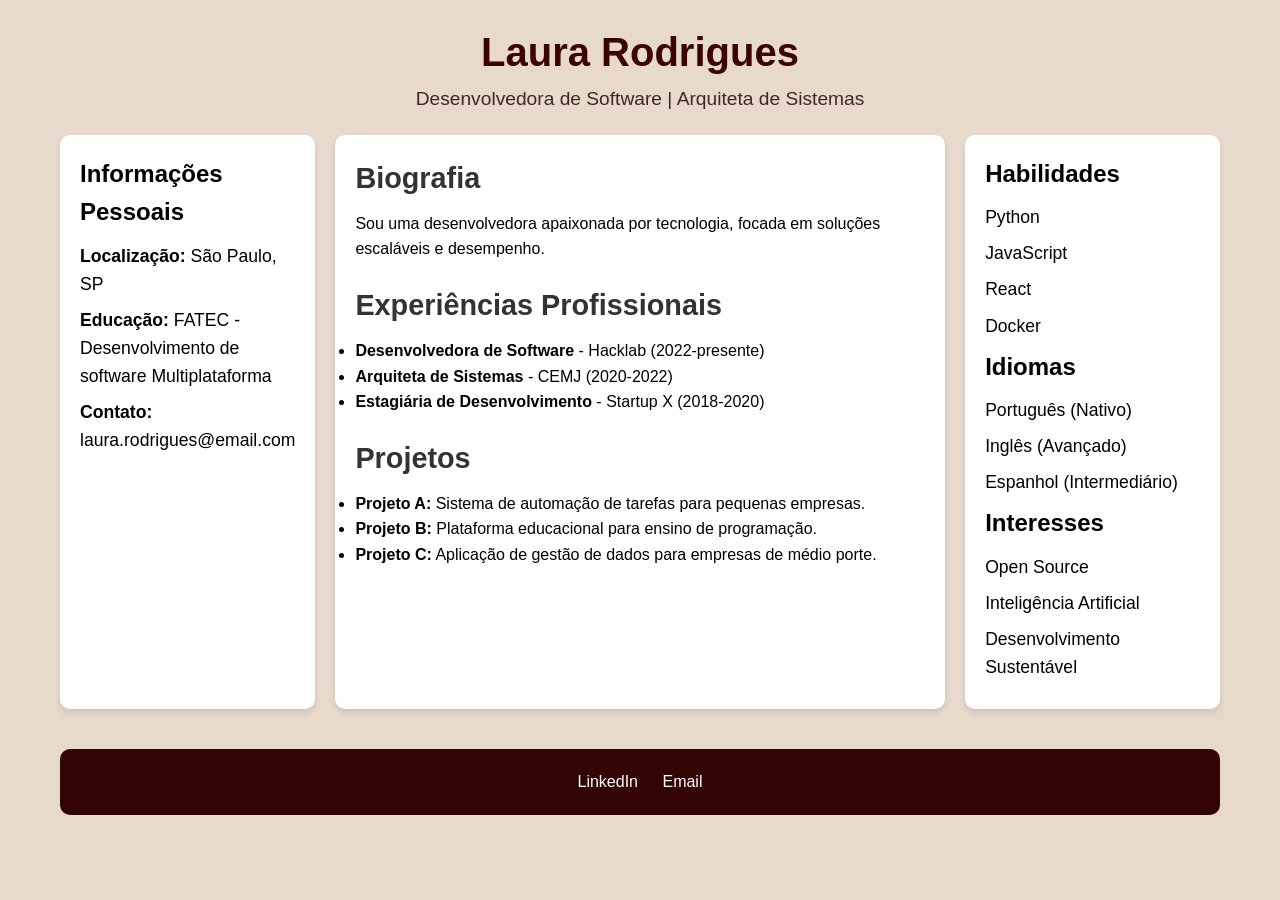
==== index.html @ f48a4497 "Upload dos arquivos de html e css para a página" ====
<!DOCTYPE html>
<html lang="pt-br">
<head>
    <meta charset="UTF-8">
    <meta name="viewport" content="width=device-width, initial-scale=1.0">
    <title>Perfil Pessoal</title>
    <link rel="stylesheet" href="style.css">
</head>
<body>
    <div class="container">
        <!-- Cabeçalho -->
        <header>
            <h1>Laura Rodrigues</h1>
            <p>Desenvolvedora de Software | Arquiteta de Sistemas</p>
        </header>

        <!-- Seção de informações pessoais e conteúdo principal -->
        <div class="main-content">
            <!-- Informações Pessoais (aside esquerda) -->
            <aside class="personal-info">
                <h2>Informações Pessoais</h2>
                <ul>
                    <li><strong>Localização:</strong> São Paulo, SP</li>
                    <li><strong>Educação:</strong> FATEC - Desenvolvimento de software Multiplataforma</li>
                    <li><strong>Contato:</strong> laura.rodrigues@email.com</li>
                </ul>
            </aside>

            <!-- Conteúdo Principal -->
            <main>
                <section class="biography">
                    <h2>Biografia</h2>
                    <p>Sou uma desenvolvedora apaixonada por tecnologia, focada em soluções escaláveis e desempenho.</p>
                </section>

                <section class="experiences">
                    <h2>Experiências Profissionais</h2>
                    <ul>
                        <li><strong>Desenvolvedora de Software</strong> - Hacklab (2022-presente)</li>
                        <li><strong>Arquiteta de Sistemas</strong> - CEMJ (2020-2022)</li>
                        <li><strong>Estagiária de Desenvolvimento</strong> - Startup X (2018-2020)</li>
                    </ul>
                </section>

                <section class="projects">
                    <h2>Projetos</h2>
                    <ul>
                        <li><strong>Projeto A:</strong> Sistema de automação de tarefas para pequenas empresas.</li>
                        <li><strong>Projeto B:</strong> Plataforma educacional para ensino de programação.</li>
                        <li><strong>Projeto C:</strong> Aplicação de gestão de dados para empresas de médio porte.</li>
                    </ul>
                </section>
            </main>

            <!-- Barra Lateral (aside direita) -->
            <aside class="skills">
                <h2>Habilidades</h2>
                <ul>
                    <li>Python</li>
                    <li>JavaScript</li>
                    <li>React</li>
                    <li>Docker</li>
                </ul>

                <h2>Idiomas</h2>
                <ul>
                    <li>Português (Nativo)</li>
                    <li>Inglês (Avançado)</li>
                    <li>Espanhol (Intermediário)</li>
                </ul>

                <h2>Interesses</h2>
                <ul>
                    <li>Open Source</li>
                    <li>Inteligência Artificial</li>
                    <li>Desenvolvimento Sustentável</li>
                </ul>
            </aside>
        </div>

        <!-- Rodapé -->
        <footer>
            <ul>
                <li><a href="https://www.linkedin.com/in/laura-rodrigues">LinkedIn</a></li>
                <li><a href="mailto:laura.rodrigues@email.com">Email</a></li>
            </ul>
        </footer>
    </div>
</body>
</html>
---- style.css ----
* {
    margin: 0;
    padding: 0;
    box-sizing: border-box;
}

body {
    font-family: Arial, sans-serif;
    line-height: 1.6;
    background-color: #e7d9cc;
}

.container {
    display: flex;
    flex-direction: column;
    max-width: 1200px;
    margin: 0 auto;
    padding: 20px;
}

header {
    text-align: center;
    margin-bottom: 20px;
}

header h1 {
    font-size: 2.5rem;
    color: #3d0404;
}

header p {
    font-size: 1.2rem;
    color: #422626;
}

.main-content {
    display: flex;
    flex-wrap: wrap;
    gap: 20px;
}

.personal-info, .skills {
    flex: 1 1 250px;
    background-color: #fff;
    padding: 20px;
    box-shadow: 0 4px 6px rgba(0, 0, 0, 0.1);
    border-radius: 10px;
}

.personal-info h2, .skills h2 {
    font-size: 1.5rem;
    margin-bottom: 10px;
}

.personal-info ul, .skills ul {
    list-style-type: none;
}

.personal-info li, .skills li {
    font-size: 1.1rem;
    margin-bottom: 8px;
}

main {
    flex: 2 1 600px;
    background-color: #fff;
    padding: 20px;
    box-shadow: 0 4px 6px rgba(0, 0, 0, 0.1);
    border-radius: 10px;
}

main section {
    margin-bottom: 20px;
}

main h2 {
    font-size: 1.8rem;
    margin-bottom: 10px;
    color: #333;
}

footer {
    text-align: center;
    margin-top: 40px;
    padding: 20px;
    background-color: #330404;
    color: white;
    border-radius: 10px;
}

footer ul {
    list-style-type: none;
}

footer ul li {
    display: inline;
    margin: 0 10px;
}

footer ul li a {
    color: white;
    text-decoration: none;
}

footer ul li a:hover {
    text-decoration: underline;
}
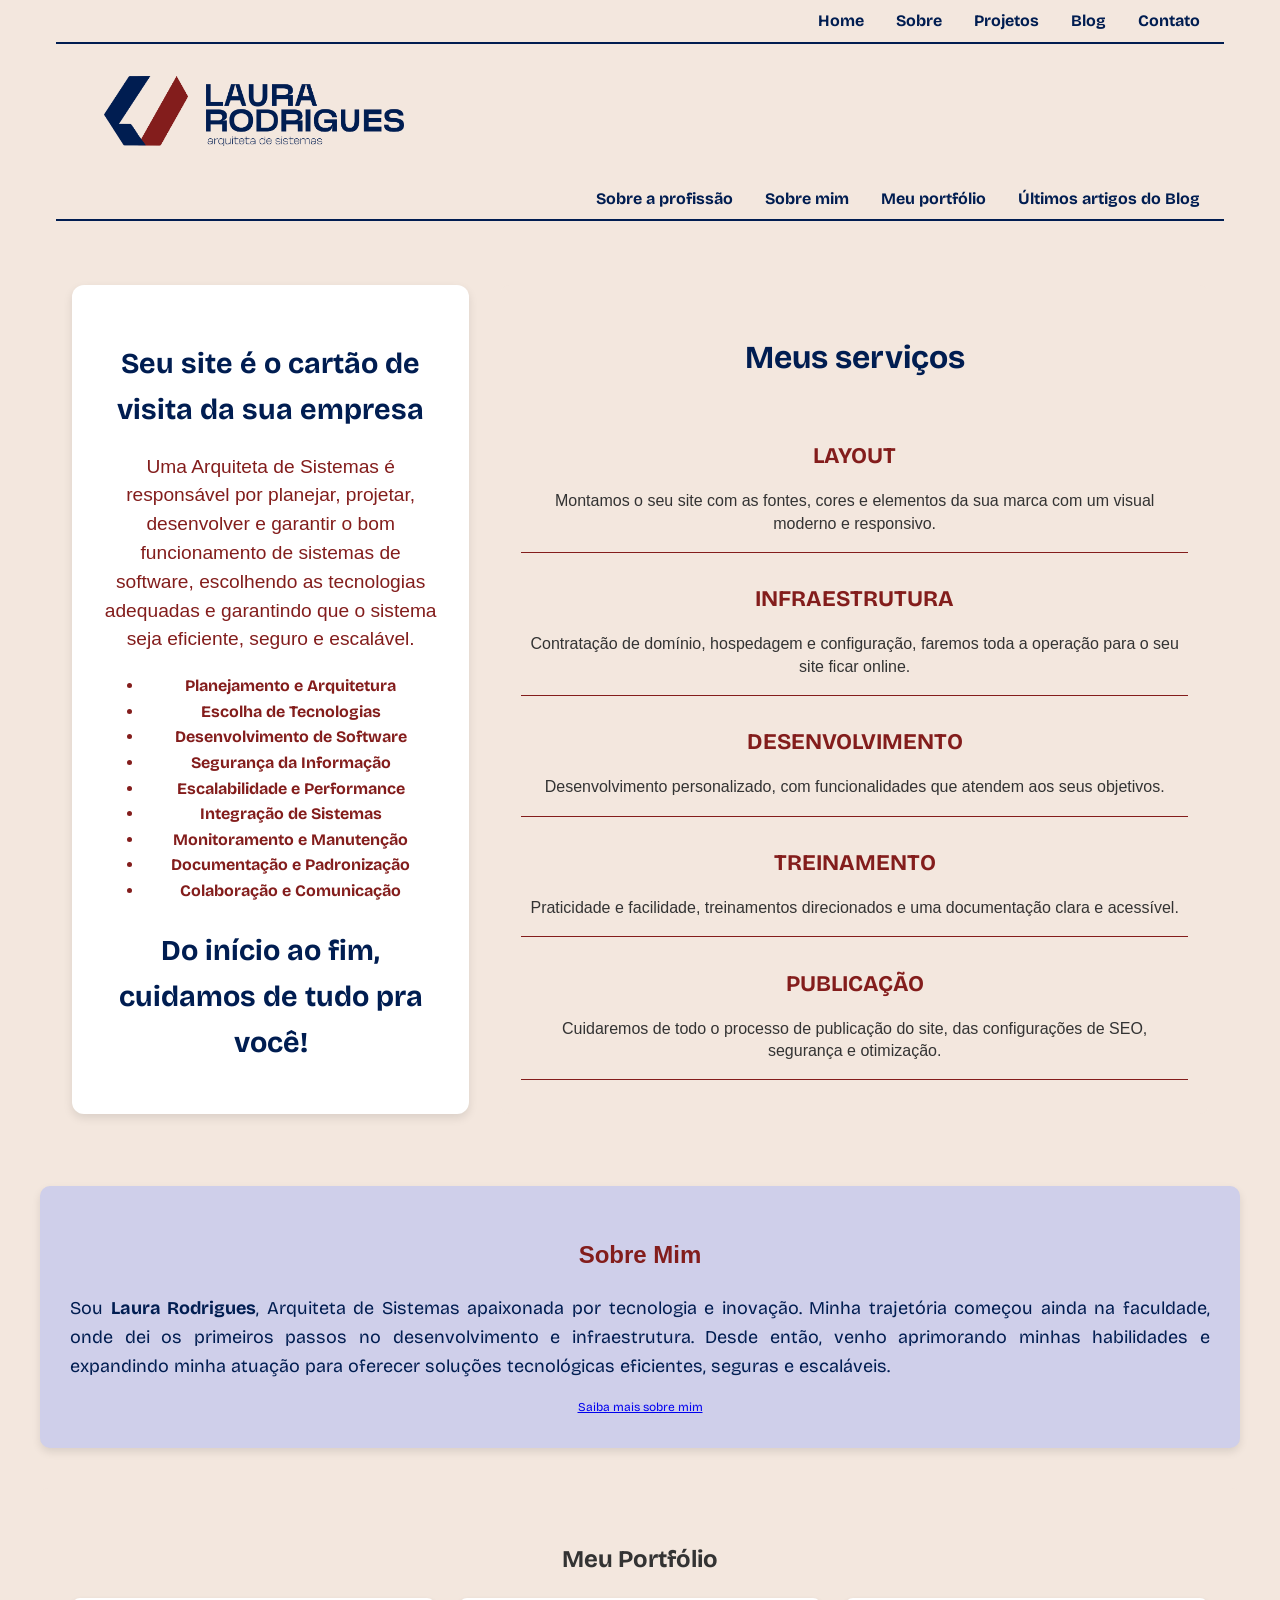
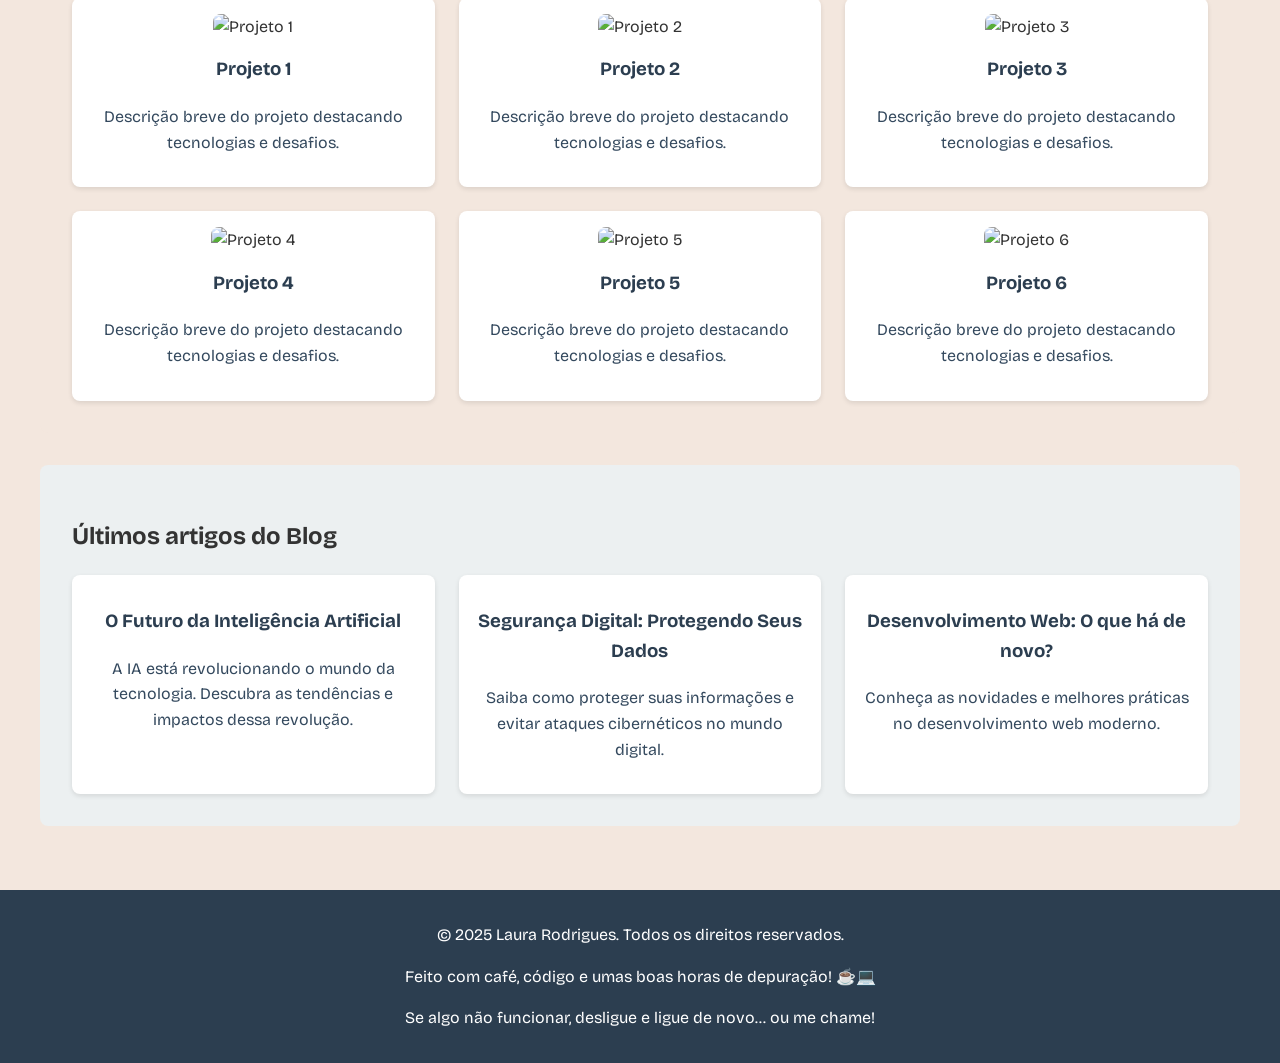
==== commit 997a6efa: "Rename home.html to index.html" ====
--- a/index.html
+++ b/index.html
@@ -1,90 +1,543 @@
 <!DOCTYPE html>
-<html lang="pt-br">
+<html lang="en">
 <head>
     <meta charset="UTF-8">
     <meta name="viewport" content="width=device-width, initial-scale=1.0">
-    <title>Perfil Pessoal</title>
-    <link rel="stylesheet" href="style.css">
+    <title>Laura Rodrigues - Arquiteta de sistemas</title>
+    <style>
+        @import url('https://fonts.googleapis.com/css2?family=Bricolage+Grotesque:wght@400;700&display=swap');
+        @import url('https://fonts.cdnfonts.com/css/neue-kaine');
+
+        :root {
+            --primary-color: #2c3e50;
+            --secondary-color: #e74c3c;
+            --light-color: #ecf0f1;
+            --dark-color: #34495e;
+        }
+
+        body {
+            font-family: 'Bricolage Grotesque', sans-serif;
+            margin: auto;
+            padding: 0;
+            line-height: 1.6;
+            color: #333;
+            background-color: #f3e7de;
+        }
+
+        header {
+            background-color: #f3e7de;
+            padding: 1rem 0;
+            text-align: center;
+            margin: auto;
+            max-width: 90%;
+
+        }
+
+        nav {
+            margin: 10px 0px;
+            border-bottom: 2px solid #001d51;
+            padding: 0.5rem;
+            max-width: 90%;
+            margin: auto;
+        }
+
+
+        nav ul {
+            display: flex;
+            justify-content: right;
+            list-style: none;
+            padding: 0;
+            margin: 0;
+        }
+
+        nav li {
+            margin: 0 1rem;
+        }
+
+        nav a {
+            color: #001d51;
+            text-decoration: none;
+            font-weight: bold;
+            font-family: 'Bricolage Grotesque', sans-serif;
+        }
+
+        .logo {
+            width: 300px;
+            height: auto;
+            display: block;
+        }
+
+        .banner {
+            background-color: #f3e7de;
+            padding: 2rem;
+            text-align: center;
+            height: auto;
+        }
+
+        .columns-special {
+            display: flex;
+            gap: 20px;
+            align-items: center;
+        }
+
+        .column-large {
+            flex: 2;
+            background-color: #f3e7de;
+            padding: 20px;
+            border-radius: 8px;
+        }
+
+        .column-little {
+            flex: 1;
+            background-color: #831d1c;
+            padding: 15px;
+            border-radius: 8px;
+            color: #f3e7de;
+        }
+
+        .content-section {
+            padding: 2rem;
+            max-width: 1200px;
+            margin: 0 auto;
+        }
+
+        .column {
+            flex: 1;
+            background-color: white;
+            padding: 1rem;
+            box-shadow: 0 2px 5px rgba(0, 0, 0, 0.1);
+        }
+
+        footer {
+            background-color: var(--primary-color);
+            color: white;
+            text-align: center;
+            padding: 1rem 0;
+            margin-top: 2rem;
+        }
+
+        .quick-links {
+            display: flex;
+            justify-content: space-around;
+            flex-wrap: wrap;
+        }
+
+        .link-group {
+            margin: 1rem;
+        }
+
+        .about-container {
+            background: #cfcfea;
+            padding: 30px;
+            border-radius: 10px;
+            box-shadow: 0 4px 8px rgba(0, 0, 0, 0.1);
+            text-align: center;
+            margin: 40px auto;
+            font-size: 12px;
+        }
+
+        .about-container h2 {
+            color: #831d1c;
+            font-size: 24px;
+            margin-bottom: 20px;
+            font-family: 'Neue Kaine', sans-serif;
+        }
+
+        .about-container p {
+            font-size: 18px;
+            line-height: 1.6;
+            text-align: justify;
+            color: #001d51;
+            font-family: 'Bricolage Grotesque', sans-serif;
+        }
+
+        .blog-section {
+        background-color: #ecf0f1;
+        padding: 2rem;
+        border-radius: 8px;
+        margin-top: 2rem;
+    }
+
+    .blog-grid {
+        display: grid;
+        grid-template-columns: repeat(auto-fit, minmax(300px, 1fr));
+        gap: 1.5rem;
+    }
+
+    .blog-post {
+        background-color: white;
+        padding: 1rem;
+        box-shadow: 0 2px 5px rgba(0, 0, 0, 0.1);
+        border-radius: 8px;
+        text-align: center;
+    }
+
+    .blog-image img {
+        width: 100%;
+        height: auto;
+        border-radius: 8px;
+    }
+
+    .blog-post h3 {
+        margin-top: 1rem;
+        color: #2c3e50;
+    }
+
+    .blog-post p {
+        color: #34495e;
+    }.portfolio-section {
+    background-color: #f3e7de;
+    padding: 2rem;
+    border-radius: 8px;
+    margin-top: 2rem;
+    text-align: center;
+    }
+
+    .portfolio-grid {
+        display: grid;
+        grid-template-columns: repeat(auto-fit, minmax(300px, 1fr));
+        gap: 1.5rem;
+    }
+
+    .portfolio-item {
+        background-color: white;
+        padding: 1rem;
+        box-shadow: 0 2px 5px rgba(0, 0, 0, 0.1);
+        border-radius: 8px;
+    }
+
+    .portfolio-image img {
+        width: 100%;
+        height: auto;
+        border-radius: 8px;
+    }
+
+    .portfolio-item h3 {
+        margin-top: 1rem;
+        color: #2c3e50;
+    }
+
+    .portfolio-item p {
+        color: #34495e;
+    }
+
+    .large-image{
+        width: 100%;
+    }
+    .columns {
+        display: flex;
+        flex-wrap: wrap;
+        gap: 2rem;
+        justify-content: center;
+        background-color: #f3e7de;
+    }
+
+    .column-little {
+        flex: 1;
+        max-width: 400px;
+        text-align: center;
+        background: #fff;
+        padding: 2rem;
+        border-radius: 12px;
+        box-shadow: 0px 4px 10px rgba(0, 0, 0, 0.1);
+    }
+
+    .column-little h2 {
+        font-family: "Bricolage Grotesque", sans-serif;
+        font-size: 1.8rem;
+        color: #001d51;
+        margin-bottom: 1rem;
+    }
+
+    .column-little h3 {
+        font-family: "Neue Kaine", sans-serif;
+        font-size: 1.2rem;
+        color: #831d1c;
+        font-weight: 500;
+        line-height: 1.5;
+    }
+
+    .column-large {
+        flex: 2;
+        max-width: 700px;
+    }
+
+    .column-large h2 {
+        font-family: "Bricolage Grotesque", sans-serif;
+        font-size: 2rem;
+        color: #001d51;
+        text-align: center;
+        margin-bottom: 2rem;
+    }
+
+    .service {
+        padding: 1px 5px;
+        margin-bottom: 5px;
+        border-bottom: 1px solid #831d1c;
+    }
+
+    .service:hover {
+        transform: translateY(-5px);
+        box-shadow: 0px 6px 12px rgba(0, 0, 0, 0.15);
+    }
+
+    .service h3 {
+        font-family: "Bricolage Grotesque", sans-serif;
+        font-size: 1.4rem;
+        color: #831d1c;
+        margin-bottom: 0.5rem;
+    }
+
+    .service p {
+        font-family: "Neue Kaine", sans-serif;
+        font-size: 1rem;
+        color: #333;
+        line-height: 1.4;
+    }
+
+    #lista-escura{
+        color: #831d1c;
+    }
+
+    /* Responsividade */
+    @media (max-width: 768px) {
+        .columns {
+            flex-direction: column;
+            align-items: center;
+            padding: 0;
+        }
+        
+        .column-little,
+        .column-large {
+            max-width: 100%;
+        }
+        
+            /* Dispositivos pequenos (smartphones) */
+        @media (max-width: 480px) {
+            body {
+                font-size: 14px;
+            }
+            .container {
+                padding: 10px;
+            }
+            .menu {
+                display: none; /* Oculta menu grande */
+            }
+            .mobile-menu {
+                display: block; /* Exibe menu mobile */
+            }
+        }
+
+        /* Tablets e telas médias */
+        @media (max-width: 768px) {
+            .sidebar {
+                display: none; /* Esconder sidebar em telas menores */
+            }
+            .content {
+                width: 100%; /* Expandir conteúdo */
+            }
+        }
+
+        /* Telas grandes (desktop) */
+        @media (min-width: 1024px) {
+            .container {
+                max-width: 1200px;
+                margin: 0 auto;
+            }
+        }
+        
+        @media (max-width: 768px) {
+
+            #only-desktop{
+                display: none;
+            }
+
+            nav ul {
+                display: flex;
+                flex-direction: column;
+                align-items: center;
+                background-color: #001d51;
+                padding:0;
+            }
+
+            nav ul li {
+                width: 100%;
+                text-align: center;
+                padding: 0;
+                border-bottom: 1px solid #cfcfea;
+            }
+
+            nav ul li:last-child {
+                border-bottom: none;
+            }
+
+            nav ul li a {
+                color: #fff;
+                text-decoration: none;
+                font-size: 16px;
+                display: block;
+                width: 100%;
+                padding: 10px 0;
+            }
+        }
+    }
+    </style>
 </head>
 <body>
-    <div class="container">
-        <!-- Cabeçalho -->
-        <header>
-            <h1>Laura Rodrigues</h1>
-            <p>Desenvolvedora de Software | Arquiteta de Sistemas</p>
-        </header>
-
-        <!-- Seção de informações pessoais e conteúdo principal -->
-        <div class="main-content">
-            <!-- Informações Pessoais (aside esquerda) -->
-            <aside class="personal-info">
-                <h2>Informações Pessoais</h2>
-                <ul>
-                    <li><strong>Localização:</strong> São Paulo, SP</li>
-                    <li><strong>Educação:</strong> FATEC - Desenvolvimento de software Multiplataforma</li>
-                    <li><strong>Contato:</strong> laura.rodrigues@email.com</li>
-                </ul>
-            </aside>
-
-            <!-- Conteúdo Principal -->
-            <main>
-                <section class="biography">
-                    <h2>Biografia</h2>
-                    <p>Sou uma desenvolvedora apaixonada por tecnologia, focada em soluções escaláveis e desempenho.</p>
-                </section>
-
-                <section class="experiences">
-                    <h2>Experiências Profissionais</h2>
-                    <ul>
-                        <li><strong>Desenvolvedora de Software</strong> - Hacklab (2022-presente)</li>
-                        <li><strong>Arquiteta de Sistemas</strong> - CEMJ (2020-2022)</li>
-                        <li><strong>Estagiária de Desenvolvimento</strong> - Startup X (2018-2020)</li>
+    <nav>
+        <ul>
+            <li><a href="index.html">Home</a></li>
+            <li><a href="sobre.html">Sobre</a></li>
+            <li><a href="projetos.html">Projetos</a></li>
+            <li><a href="blog.html">Blog</a></li>
+            <li><a href="contato.html">Contato</a></li>
+        </ul>
+    </nav>
+    <header>
+        <figure>
+            <img class=logo src="Ativo 10@3x.png" alt="logo">
+        </figure>
+    </header>
+    
+    <div>
+    <nav id="only-desktop">
+        <ul>
+            <li><a href="#sobrep">Sobre a profissão</a></li>
+            <li><a href="#sobrem">Sobre mim</a></li>
+            <li><a href="#portfolio">Meu portfólio</a></li>
+            <li><a href="#blog-home">Últimos artigos do Blog</a></li>
+        </ul>
+    </nav>
+    <main class="content-section">
+
+        <div class="banner">
+            
+            <section class="columns">
+                <article id=sobrep class="column-little">
+                    <h2>Seu site é o cartão de visita da sua empresa</h2>
+                    <h3>Uma Arquiteta de Sistemas é responsável por planejar, projetar, desenvolver e garantir o bom funcionamento de sistemas de software, escolhendo as tecnologias adequadas e garantindo que o sistema seja eficiente, seguro e escalável.</h3>
+                    <ul id="lista-escura">
+                        <li><strong>Planejamento e Arquitetura</strong></li>
+                        <li><strong>Escolha de Tecnologias</strong></li>
+                        <li><strong>Desenvolvimento de Software</strong> </li>
+                        <li><strong>Segurança da Informação</strong></li>
+                        <li><strong>Escalabilidade e Performance</strong> </li>
+                        <li><strong>Integração de Sistemas</strong></li>
+                        <li><strong>Monitoramento e Manutenção</strong></li>
+                        <li><strong>Documentação e Padronização</strong></li>
+                        <li><strong>Colaboração e Comunicação</strong></li>
                     </ul>
-                </section>
-
-                <section class="projects">
-                    <h2>Projetos</h2>
-                    <ul>
-                        <li><strong>Projeto A:</strong> Sistema de automação de tarefas para pequenas empresas.</li>
-                        <li><strong>Projeto B:</strong> Plataforma educacional para ensino de programação.</li>
-                        <li><strong>Projeto C:</strong> Aplicação de gestão de dados para empresas de médio porte.</li>
-                    </ul>
-                </section>
-            </main>
-
-            <!-- Barra Lateral (aside direita) -->
-            <aside class="skills">
-                <h2>Habilidades</h2>
-                <ul>
-                    <li>Python</li>
-                    <li>JavaScript</li>
-                    <li>React</li>
-                    <li>Docker</li>
-                </ul>
-
-                <h2>Idiomas</h2>
-                <ul>
-                    <li>Português (Nativo)</li>
-                    <li>Inglês (Avançado)</li>
-                    <li>Espanhol (Intermediário)</li>
-                </ul>
-
-                <h2>Interesses</h2>
-                <ul>
-                    <li>Open Source</li>
-                    <li>Inteligência Artificial</li>
-                    <li>Desenvolvimento Sustentável</li>
-                </ul>
-            </aside>
+                    
+                    <h2>Do início ao fim, cuidamos de tudo pra você!</h2>
+                </article>
+                
+                <article class="column-large"class="services">
+                    <h2>Meus serviços</h2>
+                
+                    <div class="service">
+                        <h3>LAYOUT</h3>
+                        <p>Montamos o seu site com as fontes, cores e elementos da sua marca com um visual moderno e responsivo.</p>
+                    </div>
+                
+                    <div class="service">
+                        <h3>INFRAESTRUTURA</h3>
+                        <p>Contratação de domínio, hospedagem e configuração, faremos toda a operação para o seu site ficar online.</p>
+                    </div>
+                
+                    <div class="service">
+                        <h3>DESENVOLVIMENTO</h3>
+                        <p>Desenvolvimento personalizado, com funcionalidades que atendem aos seus objetivos.</p>
+                    </div>
+                
+                    <div class="service">
+                        <h3>TREINAMENTO</h3>
+                        <p>Praticidade e facilidade, treinamentos direcionados e uma documentação clara e acessível.</p>
+                    </div>
+                
+                    <div class="service">
+                        <h3>PUBLICAÇÃO</h3>
+                        <p>Cuidaremos de todo o processo de publicação do site, das configurações de SEO, segurança e otimização.</p>
+                    </div>
+                </article>
+            </section>
         </div>
-
-        <!-- Rodapé -->
-        <footer>
-            <ul>
-                <li><a href="https://www.linkedin.com/in/laura-rodrigues">LinkedIn</a></li>
-                <li><a href="mailto:laura.rodrigues@email.com">Email</a></li>
-            </ul>
-        </footer>
-    </div>
+    
+        <section id=sobrem class="about-container">
+            <h2>Sobre Mim</h2>
+            <p>Sou <strong>Laura Rodrigues</strong>, Arquiteta de Sistemas apaixonada por tecnologia e inovação. Minha trajetória começou ainda na faculdade, onde dei os primeiros passos no desenvolvimento e infraestrutura. Desde então, venho aprimorando minhas habilidades e expandindo minha atuação para oferecer soluções tecnológicas eficientes, seguras e escaláveis.</p>
+            <a href="sobre.html">Saiba mais sobre mim</a>
+        </section>
+        <section id=portfolio class="portfolio-section">
+            <h2>Meu Portfólio</h2>
+            <div class="portfolio-grid">
+                <div class="portfolio-item">
+                    <div class="portfolio-image">
+                        <img src="projeto1.jpg" alt="Projeto 1">
+                    </div>
+                    <h3>Projeto 1</h3>
+                    <p>Descrição breve do projeto destacando tecnologias e desafios.</p>
+                </div>
+                <div class="portfolio-item">
+                    <div class="portfolio-image">
+                        <img src="projeto2.jpg" alt="Projeto 2">
+                    </div>
+                    <h3>Projeto 2</h3>
+                    <p>Descrição breve do projeto destacando tecnologias e desafios.</p>
+                </div>
+                <div class="portfolio-item">
+                    <div class="portfolio-image">
+                        <img src="projeto3.jpg" alt="Projeto 3">
+                    </div>
+                    <h3>Projeto 3</h3>
+                    <p>Descrição breve do projeto destacando tecnologias e desafios.</p>
+                </div>
+                <div class="portfolio-item">
+                    <div class="portfolio-image">
+                        <img src="projeto4.jpg" alt="Projeto 4">
+                    </div>
+                    <h3>Projeto 4</h3>
+                    <p>Descrição breve do projeto destacando tecnologias e desafios.</p>
+                </div>
+                <div class="portfolio-item">
+                    <div class="portfolio-image">
+                        <img src="projeto5.jpg" alt="Projeto 5">
+                    </div>
+                    <h3>Projeto 5</h3>
+                    <p>Descrição breve do projeto destacando tecnologias e desafios.</p>
+                </div>
+                <div class="portfolio-item">
+                    <div class="portfolio-image">
+                        <img src="projeto6.jpg" alt="Projeto 6">
+                    </div>
+                    <h3>Projeto 6</h3>
+                    <p>Descrição breve do projeto destacando tecnologias e desafios.</p>
+                </div>
+            </div>
+        </section>
+        
+        
+        <section id=blog-home class="blog-section">
+            <h2>Últimos artigos do Blog</h2>
+            <div class="blog-grid">
+                <div class="blog-post">
+                    <h3>O Futuro da Inteligência Artificial</h3>
+                    <p>A IA está revolucionando o mundo da tecnologia. Descubra as tendências e impactos dessa revolução.</p>
+                </div>
+                <div class="blog-post">
+                    <h3>Segurança Digital: Protegendo Seus Dados</h3>
+                    <p>Saiba como proteger suas informações e evitar ataques cibernéticos no mundo digital.</p>
+                </div>
+                <div class="blog-post">
+                    <h3>Desenvolvimento Web: O que há de novo?</h3>
+                    <p>Conheça as novidades e melhores práticas no desenvolvimento web moderno.</p>
+                </div>
+            </div>
+        </section>
+    </main>    
+    <footer>
+    <p>&copy; 2025 Laura Rodrigues. Todos os direitos reservados.</p>
+    <p>Feito com café, código e umas boas horas de depuração! ☕💻</p>
+    <p>Se algo não funcionar, desligue e ligue de novo... ou me chame!</p>
+    </footer>
 </body>
 </html>
